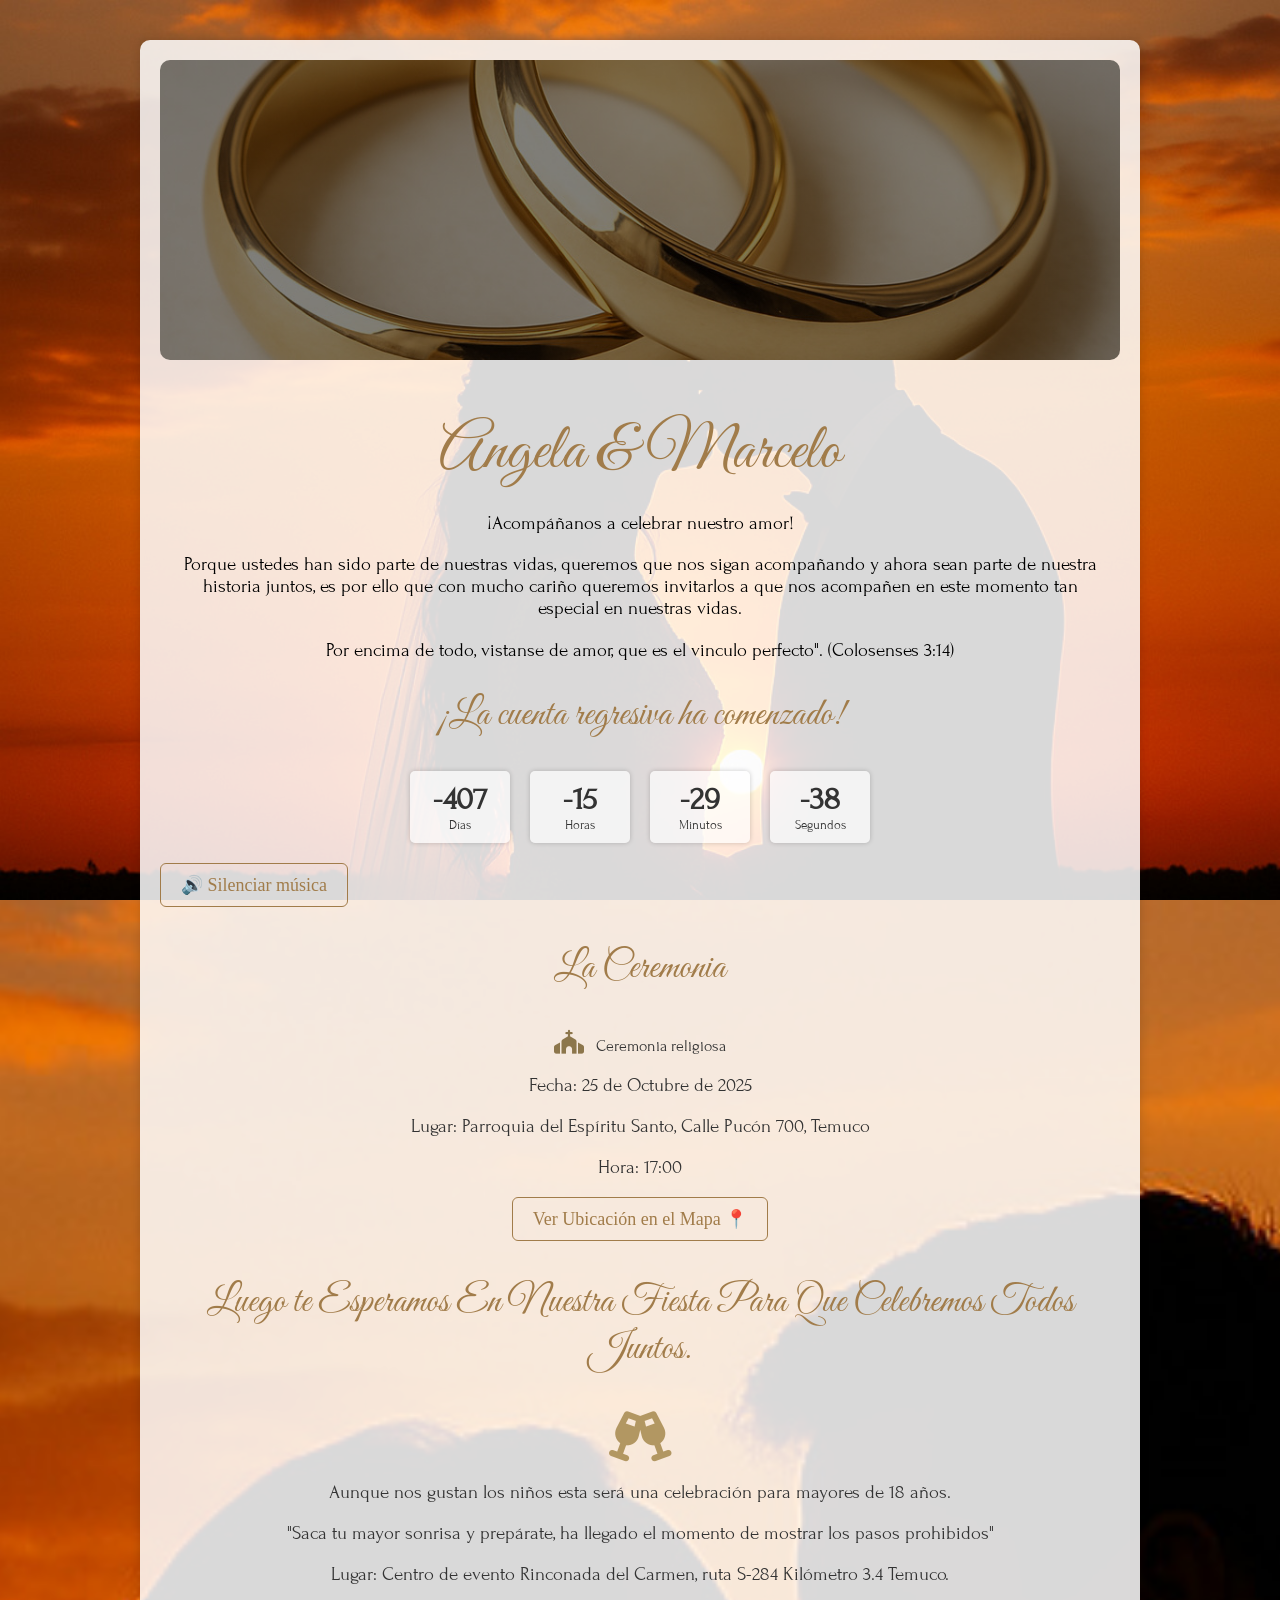
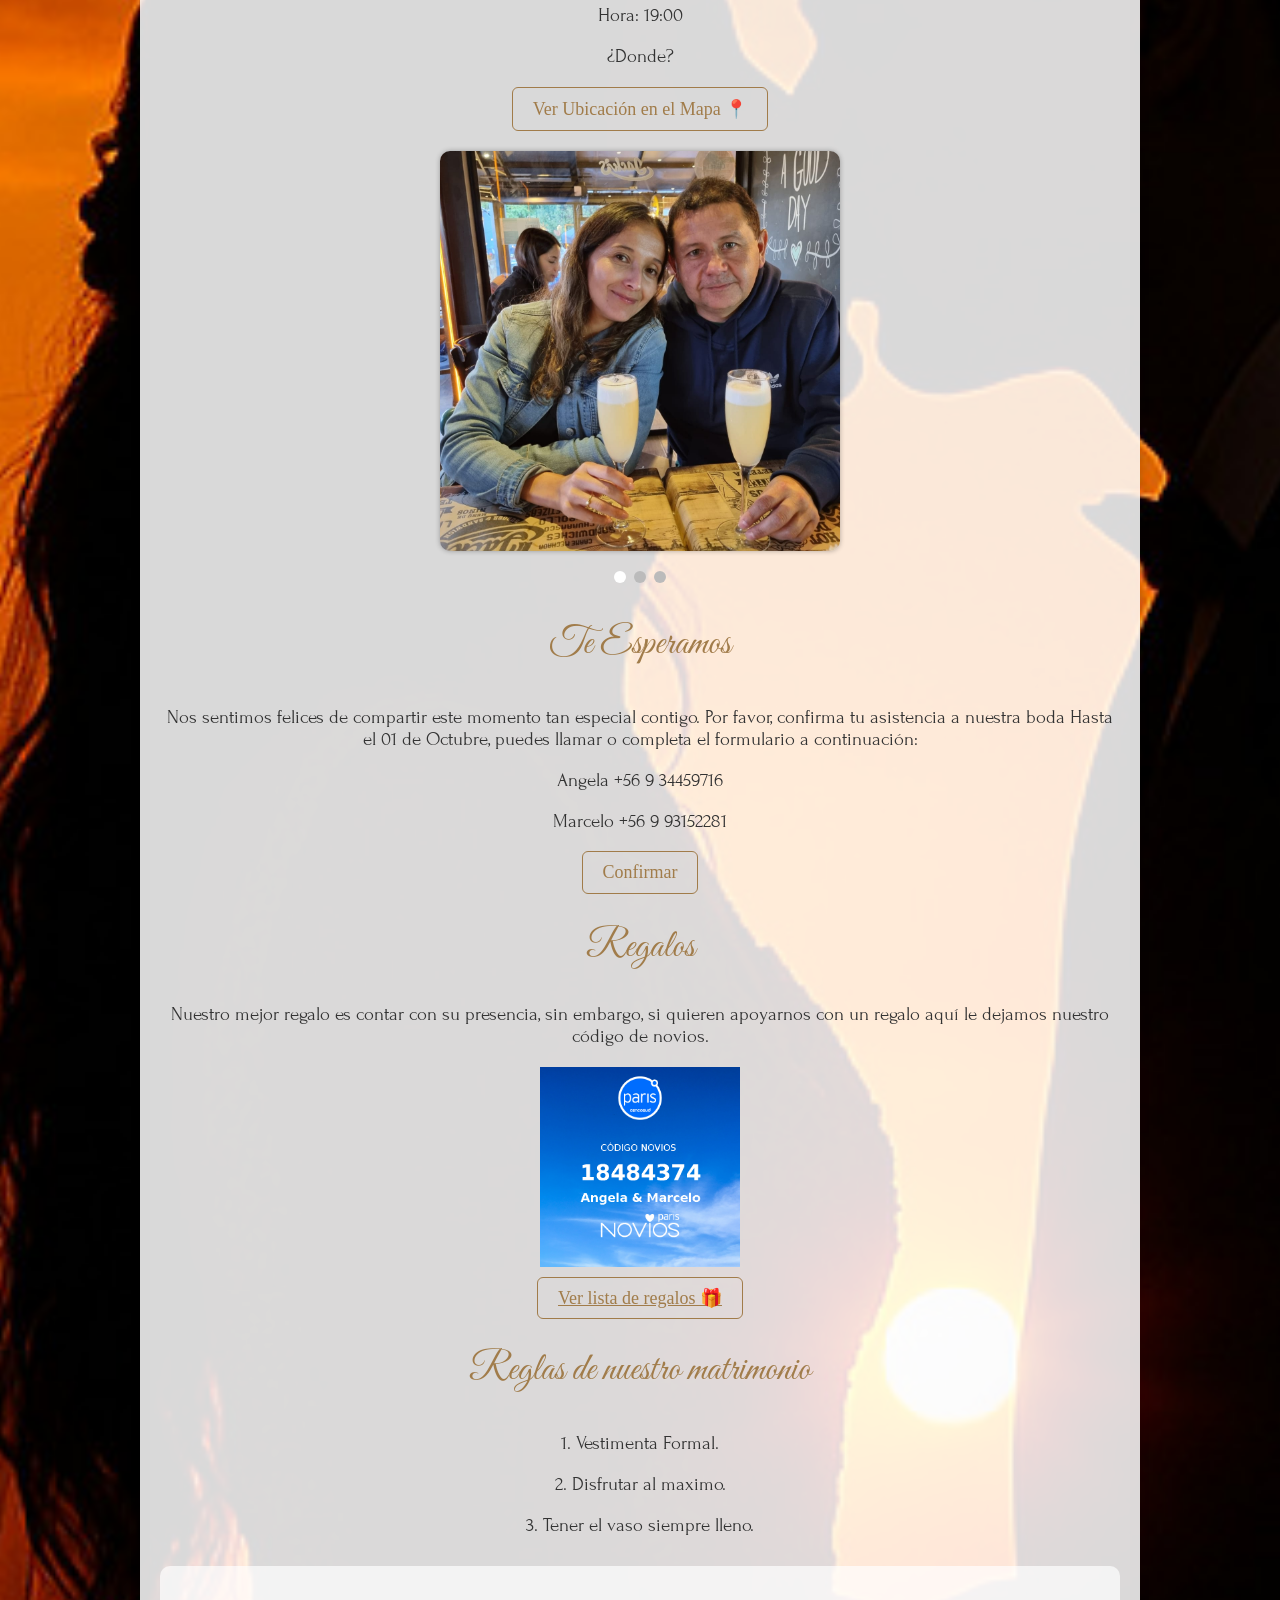
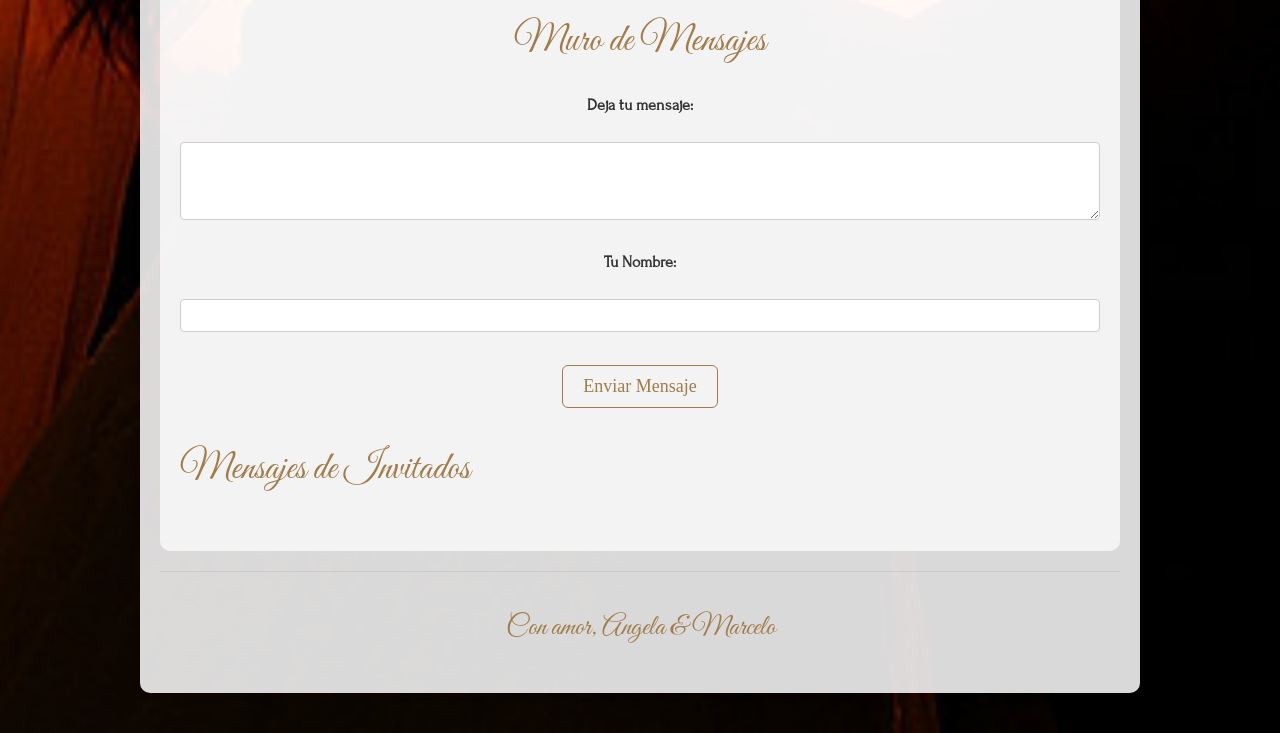
==== invitacion.html @ 4f430448 "Add files via upload" ====
<html lang="es">
<head>
    <meta charset="UTF-8">
    <meta name="viewport" content="width=device-width, initial-scale=1.0">
    <title>¡Nos Casamos!</title>
    <link rel="stylesheet" href="style.css">
    <link href="https://fonts.googleapis.com/css2?family=Great+Vibes&display=swap" rel="stylesheet">
    <link href="https://fonts.googleapis.com/css2?family=Forum&display=swap" rel="stylesheet">
    <link rel="stylesheet" href="https://cdnjs.cloudflare.com/ajax/libs/font-awesome/6.4.0/css/all.min.css">

   
    <script type="module" src="script.js"></script>
</head>
<body>
    <div class="background"></div>
    <div class="container">
        <header>
            <div class="hero-image">
               
            </div>
        </header>

        <section class="invitation-paragraph">
            <h1> Angela & Marcelo</h1>
            <p>¡Acompáñanos a celebrar nuestro amor!</p>
            <p>Porque ustedes han sido parte de nuestras vidas, queremos que nos sigan acompañando y ahora sean parte de nuestra historia juntos, es por ello que con mucho cariño queremos invitarlos a que nos acompañen en este momento tan especial en nuestras vidas.</p>
            <p> Por encima de todo, vistanse de amor, que es el vinculo perfecto". (Colosenses 3:14)</p>
            
            <!-- <p>Con inmensa alegría, queremos compartir con ustedes uno de los momentos más importantes de nuestras vidas. Los invitamos a acompañarnos en la celebración de nuestro matrimonio, donde el amor será el gran protagonista.</p> -->
        </section>

        <section class="countdown">
            <h2>¡La cuenta regresiva ha comenzado!</h2>
            <div id="countdown">
                <div class="time">
                    <span id="days"></span>
                    <p>Días</p>
                </div>
                <div class="time">
                    <span id="hours"></span>
                    <p>Horas</p>
                </div>
                <div class="time">
                    <span id="minutes"></span>
                    <p>Minutos</p>
                </div>
                <div class="time">
                    <span id="seconds"></span>
                    <p>Segundos</p>
                </div>
            </div>
        </section>

        <!-- <section class="music">
            <label for="background-music">Música de Fondo:</label>
            <input type="file" id="background-music" name="background-music" accept="audio/*">
            <audio id="audio-player" controls loop style="width: 100%; max-width: 300px;"></audio>
        </section> -->

        <audio id="bg-music" autoplay loop hidden>
            <source src="audio/wedding-joy-boda.mp3" type="audio/mpeg">
            Tu navegador no soporta audio HTML5.
          </audio>
          <button id="toggle-music" >
  🔊 Silenciar música
</button>
          <!-- <button id="toggle-music"> 🔊 Silenciar música</button> -->

         

        <section class="details">
            <h3>La Ceremonia</h3>
            <i class="fas fa-church ceremonia"></i> Ceremonia religiosa
            <p>Fecha: 25 de Octubre de 2025</p>
            <p>Lugar: Parroquia del Espíritu Santo, Calle Pucón 700, Temuco</p>
            <p>Hora: 17:00</p>
            <button id="location-button" onclick="window.open('https://maps.app.goo.gl/VWwUbhjAXNfoVKj27', '_blank')">
                Ver Ubicación en el Mapa 📍
            </button>
        
        </section>
            
        <section class="dress-code">
            <h3>Luego te Esperamos En Nuestra Fiesta Para Que Celebremos Todos Juntos.</h3>
            <i class="fas fa-champagne-glasses copas"></i>
            <p>Aunque nos gustan los niños esta será una celebración para mayores de 18 años.</p>
            <p>"Saca tu mayor sonrisa y prepárate, ha llegado el momento de mostrar los pasos prohibidos"</p>
            <p>Lugar: Centro de evento Rinconada del Carmen, ruta S-284 Kilómetro 3.4 Temuco.</p>
            <p>Hora: 19:00</p>
            <p>¿Donde?</p>
            <button id="location-button" onclick="window.open('https://maps.app.goo.gl/8SPY1d38T6EtDA8Q7', '_blank')">
                Ver Ubicación en el Mapa 📍
              </button>
              
        </section>
     

        <section class="images">
            <div class="carousel-container">
                <div class="carousel">
                    <img src="img/novios-1.jpg" alt="Imagen de la pareja 1" id="image1">
                  <img src="img/novios-3.jpg" alt="Imagen de la pareja 3" id="image3">
                    <img src="img/novios-2.jpg" alt="Imagen de la pareja 2" id="image2">
                    <!-- <img src="img/fondo_rosas.jpg" alt="Imagen de la pareja 4" id="image4"> -->
                </div>
                <button class="carousel-button prev">&#10094;</button>
                <button class="carousel-button next">&#10095;</button>
            </div>
        </section>
        <div class="carousel-dots" id="carousel-dots"></div>
        <h3>Te Esperamos</h3>
        <p>Nos sentimos felices de compartir este momento tan especial contigo. Por favor, confirma tu asistencia a nuestra boda Hasta el 01 de Octubre, puedes llamar o completa el formulario a continuación:</p>
        <section class="rsvp">
            <p>Angela +56 9 34459716</p>
            <p>Marcelo +56 9 93152281</p>
            <button id="rsvp-button">Confirmar</button>
        </section>
        <div id="rsvp-modal" class="modal">
            <div class="modal-content">
                <span class="close">&times;</span>
                <h2>Confirmar Asistencia</h2>
               
                <p>Por favor, confirma tu asistencia a través del siguiente formulario de Google:</p>
                <iframe src="https://docs.google.com/forms/d/e/1FAIpQLSex2IMNgUw9wopEkF4FOIOHTRFcFXVRnEsa5gPWVFnA9P2BcA/viewform?embedded=true" width="640" height="1128" frameborder="0" marginheight="0" marginwidth="0">Cargando…</iframe>

            </div>
            
        </div>
       

    <h2 style="margin-top: 30px; color: #A17C4A;">Regalos</h2>
    <p>Nuestro mejor regalo es contar con su presencia, sin embargo, si quieren apoyarnos con un regalo aquí le dejamos nuestro código de novios.</p>
    <a href="https://www.noviosparis.cl/home/couple-catalog/18484374" target="_blank">
        <img src="img/Codigo_Novios.png" alt="codigo" style="margin-top:30px; display: block; margin: 20px auto; width: 200px; height: auto;">
      </a>

    <a href="https://www.noviosparis.cl/home/couple-catalog/18484374" target="_blank" class="boton-regalos">
        Ver lista de regalos 🎁
    </a>

    <section class="details">
        <h3>Reglas de nuestro matrimonio</h3>
        <p>1. Vestimenta Formal.</p>
        <p>2. Disfrutar al maximo.</p>
        <p>3. Tener el vaso siempre lleno.</p>
  </section>
        <!-- <section class="timeline">
            <h2>Cronograma del Día</h2>
            <div class="timeline-container">
                <div class="timeline-item">
                    <div class="timeline-time">17:00</div>
                    <div class="timeline-content">
                        <h3>Ceremonia</h3>
                        <p>La ceremonia tendrá lugar en la Hacienda Paraíso.</p>
                    </div>
                </div>
                <div class="timeline-item">
                    <div class="timeline-time">18:00</div>
                    <div class="timeline-content">
                        <h3>Cóctel</h3>
                        <p>Disfrute de un cóctel después de la ceremonia.</p>
                    </div>
                </div>
                <div class="timeline-item">
                    <div class="timeline-time">19:30</div>
                    <div class="timeline-content">
                        <h3>Cena</h3>
                        <p>Cena formal en el salón principal.</p>
                    </div>
                </div>
                <div class="timeline-item">
                    <div class="timeline-time">21:00</div>
                    <div class="timeline-content">
                        <h3>Fiesta</h3>
                        <p>¡Baile y celebración!</p>
                    </div>
                </div>
            </div>
        </section> -->
        
        <section class="guestbook">
            <h2>Muro de Mensajes</h2>
            <form id="guestbook-form">
                <label for="message">Deja tu mensaje:</label><br>
                <textarea id="message" name="message" rows="4" required></textarea><br><br>
                <label for="guest-name">Tu Nombre:</label><br>
                <input type="text" id="guest-name" name="guest-name" required><br><br>
                <button type="submit">Enviar Mensaje</button>
            </form>

            <div id="messages">
                <h3>Mensajes de Invitados</h3>
                <!-- Messages will be displayed here -->
            </div>
        </section>

        <footer>
            <p>Con amor, Angela & Marcelo</p>
        </footer>
    </div>


</body>
</html>
---- style.css ----
body {
    font-family: 'Forum', serif;
    margin: 0;
    padding: 0;
    min-height: 100vh;
    background-image: url('img/novios.jpg');
    background-size: cover;              /* Cubre toda la pantalla */
    background-repeat: no-repeat;        /* No se repite */
    background-position: center center;  /* Centrada */
    background-attachment: scroll;       /* Se desplaza con el contenido */
    overflow-x: hidden;
    color: #333;
  }
  .background {
    position: fixed;
    top: 0;
    left: 0;
    width: 100vw;
    height: 100vh;
    background-image: url('img/novios.jpg');
    background-size: cover;
    background-position: center center;
    background-repeat: no-repeat;
    z-index: -1;
  }
/* Flower Border Styles */
/* body::before,
body::after {
    content: '';
    position: fixed;
    top: 0; */
    /* width: 290px; 
    height: 100%;
     background-image: url('img/nuevos_novios_de_espalda.jpg'); 
     background-repeat: repeat-y; */
     /* z-index: -1;   */
/* }  */
h1, h2, h3, h4, h5, h6 {
    font-family: 'Great Vibes', cursive;
    font-weight: normal; /* para evitar que se vea muy gruesa */
    color: #A17C4A; /* puedes cambiar este color si quieres */
    font-size: 38px;
  }

body::before {
    left: 0;
}

body::after {
    right: 0;
    transform: scaleX(-1); /* Mirror the image for the right side */
}

.container {
    background-color: rgba(255, 255, 255, 0.85);
    border-radius: 10px;
    padding: 20px;
    margin: 40px auto;
    width: 90%;
    max-width: 960px;
    box-shadow: 0 0 10px rgba(0, 0, 0, 0.15);
    text-align: center;
}

textarea, input {
    width: 100%;
    padding: 10px;
    margin-top: 5px;
    border-radius: 5px;
    border: 1px solid #ccc;
}

button,
.boton-regalos,
.rsvp-button,
.guestbook button[type="submit"],
#toggle-music {
  background-color: transparent;
  border: 1px solid #A17C4A; /* Borde dorado oscuro */
  color: #A17C4A;            /* Texto dorado oscuro */
  padding: 10px 20px;
  font-size: 18px;
  font-family: 'Georgia', serif;
  border-radius: 6px;
  cursor: pointer;
  transition: all 0.3s ease;
  box-shadow: none;
}

button:hover,
.boton-regalos:hover,
.rsvp-button:hover,
.guestbook button[type="submit"]:hover,
#toggle-music:hover {
  background-color: #B29762;
  color: white;
}
header {
    padding: 0; /* Adjusted to remove padding from the main header */
    margin-bottom: 20px;
}

.hero-image {
    background-image: linear-gradient(rgba(0, 0, 0, 0.5), rgba(0, 0, 0, 0.5)), url('img/anillos.jpg'); /* Replace with your image */
    background-size: cover;
    background-position: center;
    height: 300px; /* Adjust as needed */
    display: flex;
    flex-direction: column;
    justify-content: center;
    align-items: center;
    color: white;
    border-radius: 10px;
}





.images {
    display: flex;
    justify-content: center;
    margin-bottom: 20px;
    margin-top: 20px;
}

.carousel-container {
    position: relative;
    width: 400px; /* Adjust as needed */
    height: 400px; /* Adjust as needed */
    overflow: hidden;
    border-radius: 10px;
    box-shadow: 0 0 5px rgba(0, 0, 0, 0.3);
}

.carousel {
    display: flex;
    transition: transform 0.5s ease-in-out;
    height: 100%;
    width: 100%; /* Adjusted width */
}

.carousel img {
    width: 100%; /* Adjusted width */
    height: 100%;
    object-fit: cover;
    flex-shrink: 0;
}

/* .carousel-button {
    position: absolute;
    top: 50%;
    transform: translateY(-50%);
    background-color: rgba(0, 0, 0, 0.5);
    color: white;
    border: none;
    padding: 10px;
    cursor: pointer;
    font-size: 1.5em;
    z-index: 10;
}

.carousel-button.prev {
    left: 0;
}

.carousel-button.next {
    right: 0;
} */


.carousel-dots {
    display: flex;
    justify-content: center;
    margin-top: 10px;
    gap: 8px;
  }
  
  .carousel-dot {
    width: 12px;
    height: 12px;
    border-radius: 50%;
    background-color: #bbb;
    cursor: pointer;
    transition: background-color 0.3s;
  }
  
  .carousel-dot.active {
    background-color: #fff;
  }

.details {
    margin-bottom: 20px;
}

.rsvp-button {
    background-color: #4CAF50;
    color: white;
    padding: 10px 20px;
    border: none;
    border-radius: 5px;
    cursor: pointer;
    font-size: 16px;
}

.rsvp-button:hover {
    background-color: #3e8e41;
}

footer {
    margin-top: 20px;
    padding-top: 10px;
    border-top: 1px solid #ccc;
  font-family: 'Great Vibes', cursive;
    
    }

    footer p {
        color: #A17C4A;
        font-size: 28px;
    }
.countdown {
    text-align: center;
    margin-bottom: 20px;
}

#countdown {
    display: flex;
    justify-content: center;
    gap: 20px;
}

.time {
    background-color: rgba(255, 255, 255, 0.7);
    padding: 10px;
    border-radius: 5px;
    box-shadow: 0 0 5px rgba(0, 0, 0, 0.2);
    width: 80px;
}

.time span {
    font-size: 2em;
    font-weight: bold;
    display: block;
}

.time p {
    font-size: 0.8em;
    margin: 0;
}

.modal {
    display: none; 
    position: fixed;
    z-index: 1; 
    left: 0;
    top: 0;
    width: 100%; 
    height: 100%; 
    overflow: auto;
    background-color: rgba(0,0,0,0.4); 
}
#confirmar-btn {
    background-color: #8C764B;
    color: white;
    border: none;
    border-radius: 8px;
    padding: 14px 24px;
    font-size: 16px;
    font-family: 'Montserrat', sans-serif;
    cursor: pointer;
    display: inline-flex;
    align-items: center;
    gap: 10px;
    transition: background-color 0.3s ease;
  }
  
  #confirmar-btn:hover {
    background-color: #a3855e;
  }
  
  #confirmar-btn i {
    font-size: 20px;
    animation: pulse-heart 1.6s infinite;
  }
  
  @keyframes pulse-heart {
    0%, 100% { transform: scale(1); }
    50%      { transform: scale(1.2); }
  }
  

.modal-content {
  background-color: #fffaf3;
  padding: 30px;
  border-radius: 15px;
  box-shadow: 0 10px 30px rgba(0,0,0,0.1);
  max-width: 700px;
  margin: auto;
  font-family: 'Forum', serif;
}

.close {
    color: #aaa;
    float: right;
    font-size: 28px;
    font-weight: bold;
}

.close:hover,
.close:focus {
    color: black;
    text-decoration: none;
    cursor: pointer;
}

#rsvp-form label {
    display: block;
    margin-bottom: 5px;
    font-weight: bold;
}

#rsvp-form input[type="text"],
#rsvp-form input[type="email"],
#rsvp-form input[type="number"],
#rsvp-form select {
    width: 100%;
    padding: 8px;
    margin-bottom: 15px;
    border: 1px solid #ccc;
    border-radius: 4px;
    box-sizing: border-box; /* Make sure padding doesn't affect width */
}

#rsvp-form button[type="submit"] {
    background-color: #4CAF50;
    color: white;
    padding: 12px 20px;
    border: none;
    border-radius: 4px;
    cursor: pointer;
    font-size: 16px;
}

#rsvp-form button[type="submit"]:hover {
    background-color: #3e8e41;
}

.invitation-paragraph {
    text-align: center;
    margin-bottom: 20px;
    padding: 0 20px;
}

.invitation-paragraph h1 {
    font-size: 4em;
    margin-bottom: 10px;
    color: #A17C4A; /* Ensure text is white */
}

.invitation-paragraph p {
    /* font-size: 1.2em; */
    color: 0000; /* Ensure text is white */
}
/* Timeline Styles */
.timeline {
    margin-bottom: 20px;
}

.timeline-container {
    width: 80%;
    max-width: 600px;
    margin: 0 auto;
    position: relative;
}

.timeline-container::after {
    content: '';
    position: absolute;
    width: 6px;
   top: 0;
    bottom: 0;
    left: 50%;
    margin-left: -3px;
}

.timeline-item {
    padding: 10px 40px;
    position: relative;
    background-color: inherit;
    width: 50%;
}

.timeline-item:nth-child(odd) {
    left: 0;
}

.timeline-item:nth-child(even) {
    left: 50%;
}

.timeline-time {
    position: absolute;
    width: 100px;
    text-align: right;
    left: -100px;
    top: 10px;
    padding-right: 15px;
}

.timeline-item:nth-child(even) .timeline-time {
    text-align: left;
    right: -100px;
    left: auto;
    padding-left: 15px;
}

.timeline-content {
    background-color: rgba(255, 255, 255, 0.7);
    border-radius: 5px;
    padding: 15px;
    box-shadow: 0 0 5px rgba(0, 0, 0, 0.2);
}

p {
    font-size: 1.2rem;
    color: #333;
  }

  iframe {
    width: 100%;
    height: 600px;
    border: none;
    margin-top: 30px;
    border-radius: 10px;
  }
  .copas {
    font-size: 50px;
    color: #b29762; /* dorado suave */
    animation: cheers 2s ease-in-out infinite alternate;
  }
  
  @keyframes cheers {
    0% { transform: rotate(0deg); }
    50% { transform: rotate(-10deg); }
    100% { transform: rotate(10deg); }
  }

  .ceremonia {
    font-size: 24px;
    color: #8C764B; /* dorado elegante */
    margin-right: 8px;
  }
@media screen and (max-width: 768px) {

    .timeline-container::after {
        left: 3px;
    }

    .timeline-item {
        width: 100%;
        padding-left: 30px;
        padding-right: 0;
    }

    .timeline-item:nth-child(even) {
        left: 0%;
    }

    .timeline-time {
        text-align: left;
        position: relative;
        left: 0;
        top: 0;
        margin-bottom: 5px;
        padding-right: 0;
    }

    .timeline-item:nth-child(even) .timeline-time {
        padding-left: 0;
    }
}

/* Guestbook Styles */
.guestbook {
    text-align: center;
    margin-bottom: 20px;
    padding: 20px;
    background-color: rgba(255, 255, 255, 0.7);
    border-radius: 10px;
    margin-top: 30px;
}

.guestbook label {
    display: block;
    margin-bottom: 5px;
    font-weight: bold;
}

.guestbook textarea,
.guestbook input[type="text"] {
    width: 100%;
    padding: 8px;
    margin-bottom: 15px;
    border: 1px solid #ccc;
    border-radius: 4px;
    box-sizing: border-box;
}


#messages {
    margin-top: 20px;
    text-align: left;
}


.message {
    background-color: #f9f9f9;
    border: 1px solid #ddd;
    padding: 10px;
    margin-bottom: 10px;
    border-radius: 5px;
}

.message-name {
    font-weight: bold;
    margin-bottom: 5px;
}

.message-time {
    font-size: 0.8em;
    color: #777;
}

.message-text {
    margin: 0;
}
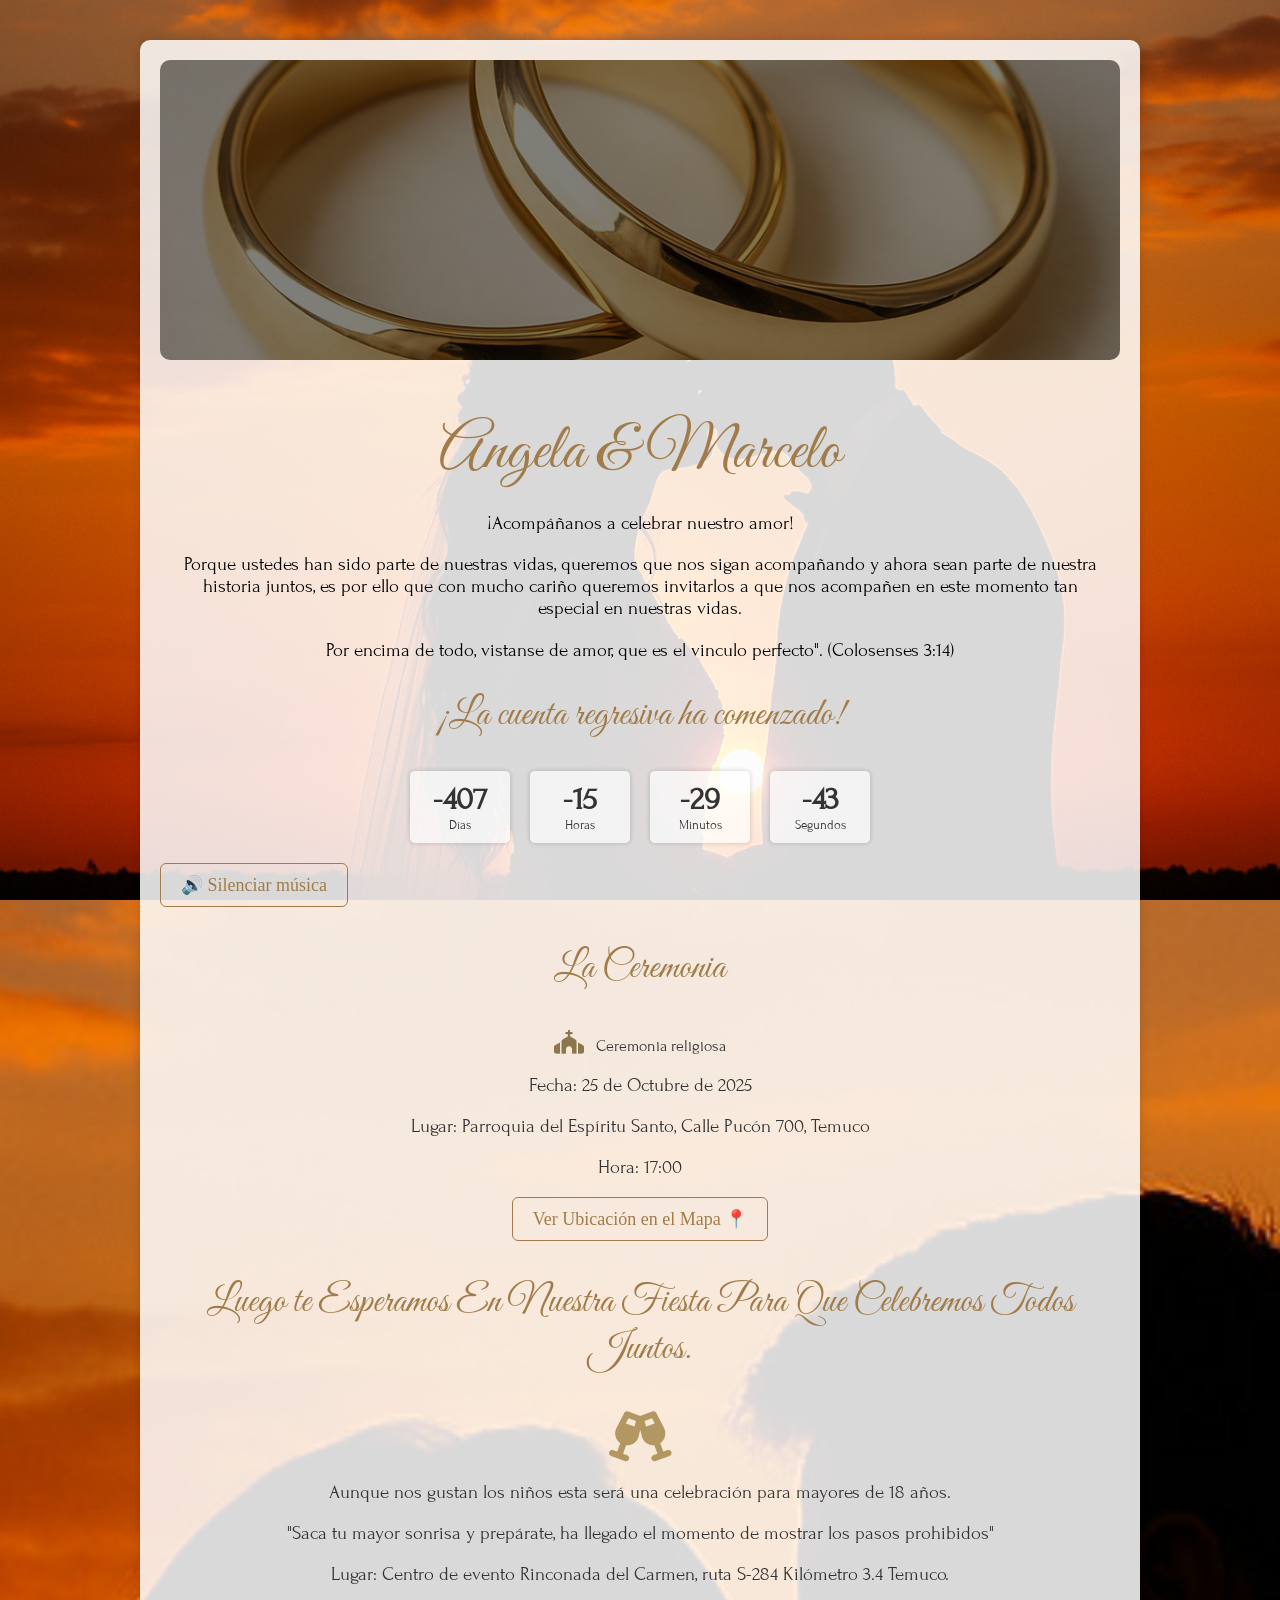
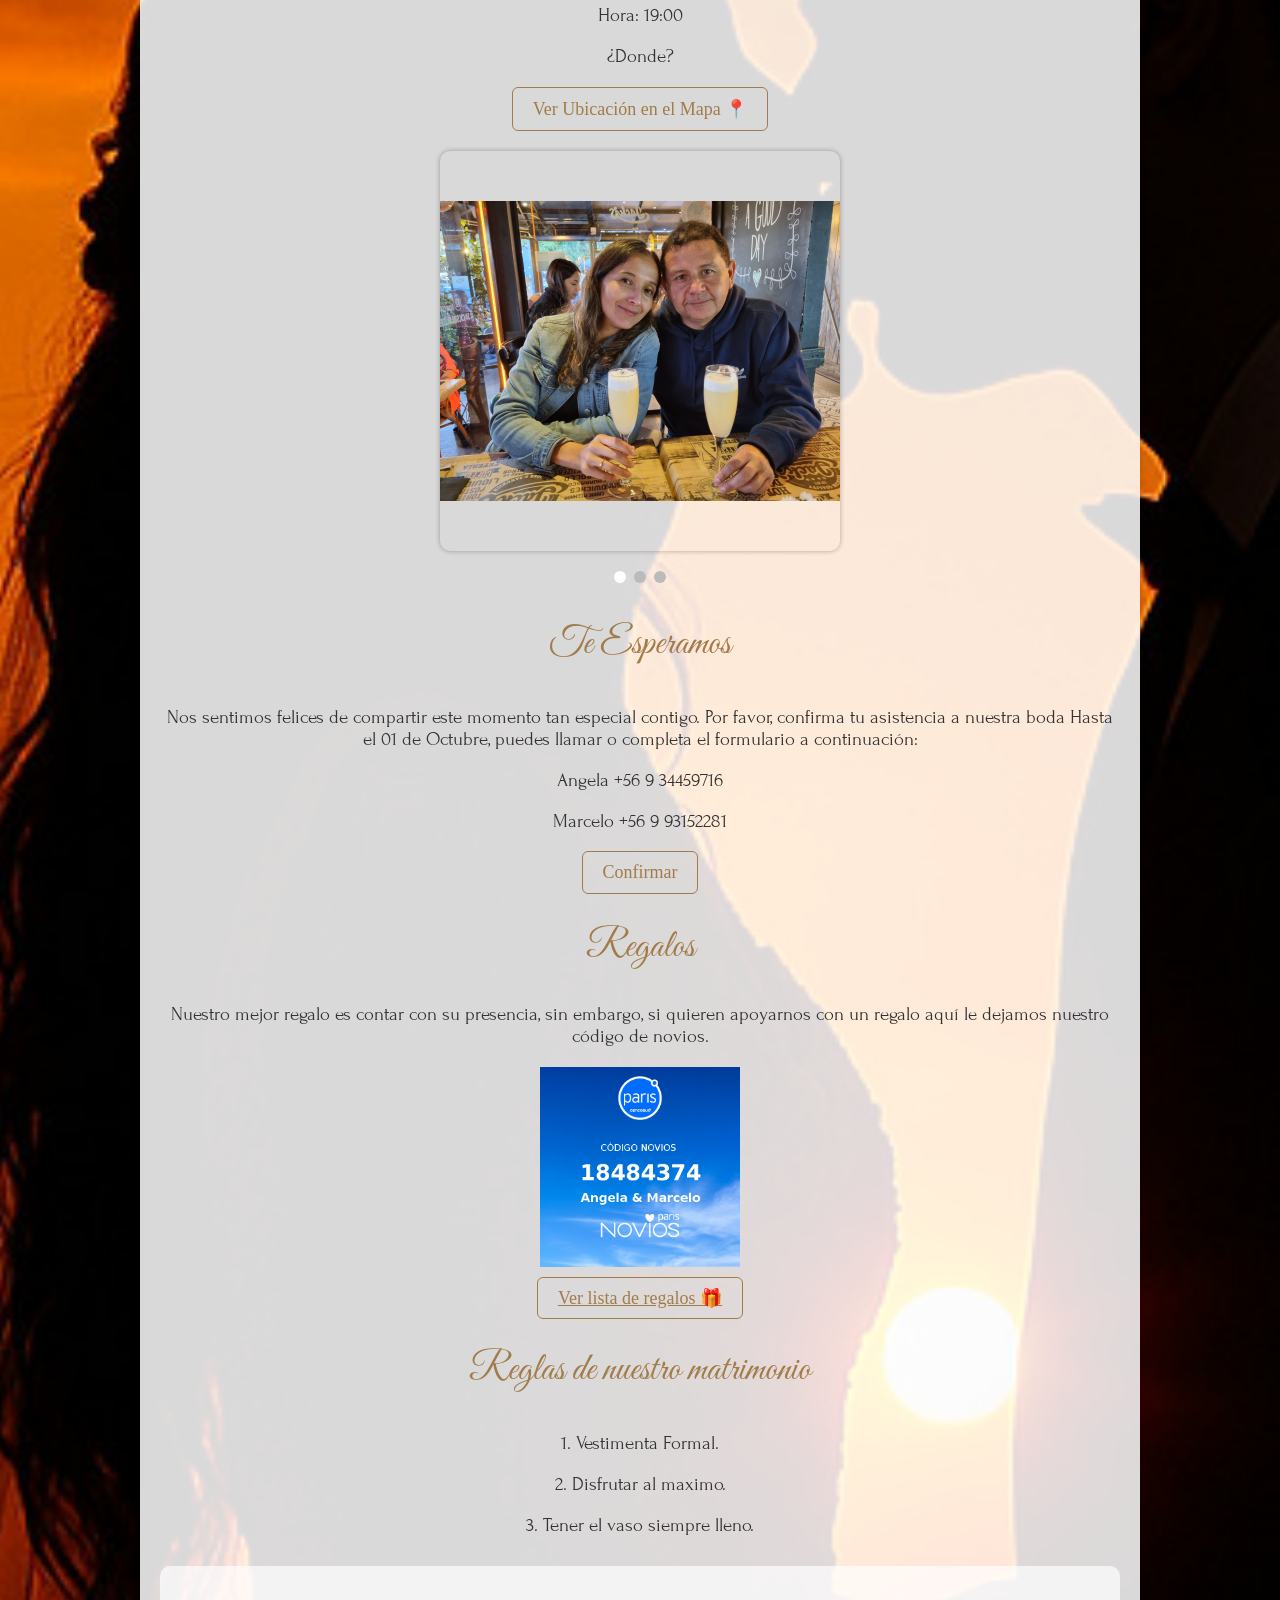
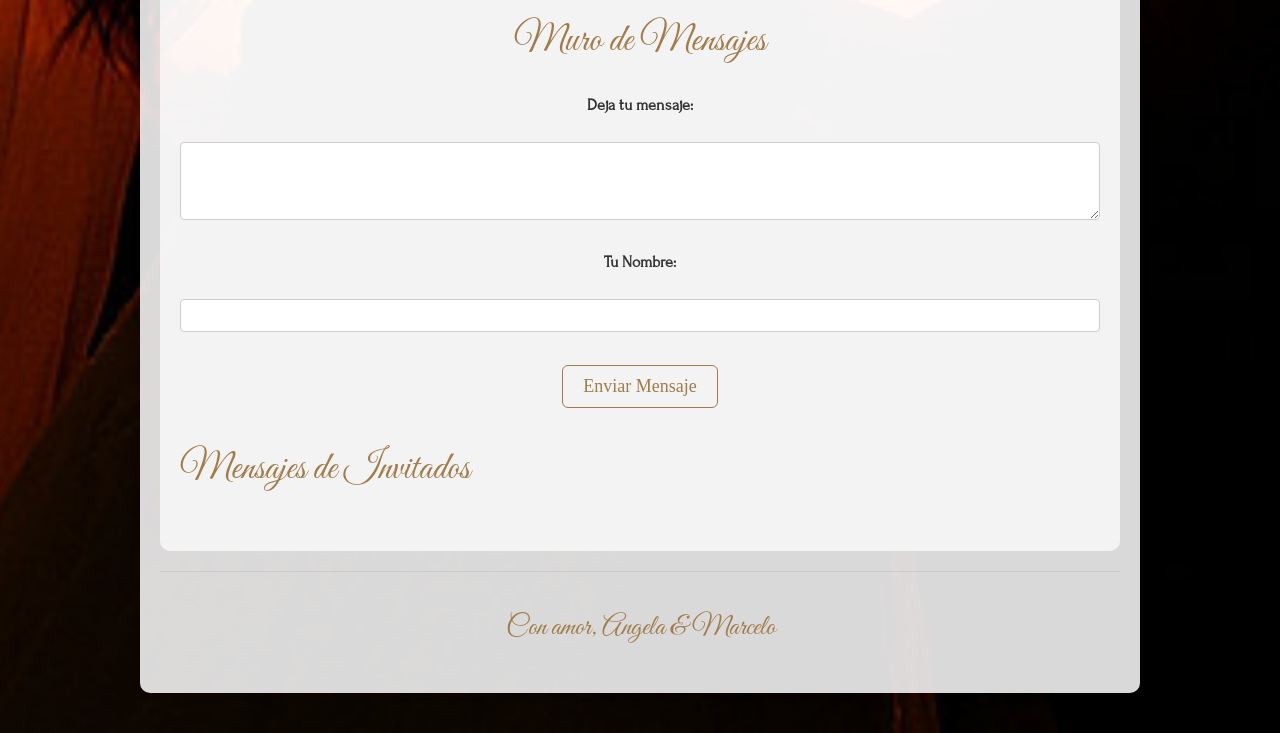
==== commit 12e5ab4a: "Add files via upload" ====
--- a/invitacion.html
+++ b/invitacion.html
@@ -7,7 +7,7 @@
     <link href="https://fonts.googleapis.com/css2?family=Great+Vibes&display=swap" rel="stylesheet">
     <link href="https://fonts.googleapis.com/css2?family=Forum&display=swap" rel="stylesheet">
     <link rel="stylesheet" href="https://cdnjs.cloudflare.com/ajax/libs/font-awesome/6.4.0/css/all.min.css">
-
+    <link rel="icon" href="img/anillos.jpg" type="image/png">
    
     <script type="module" src="script.js"></script>
 </head>
--- a/style.css
+++ b/style.css
@@ -143,9 +143,9 @@
 }
 
 .carousel img {
-    width: 100%; /* Adjusted width */
-    height: 100%;
-    object-fit: cover;
+    width: 100%;
+    height: auto;
+    object-fit: contain;
     flex-shrink: 0;
 }
 
